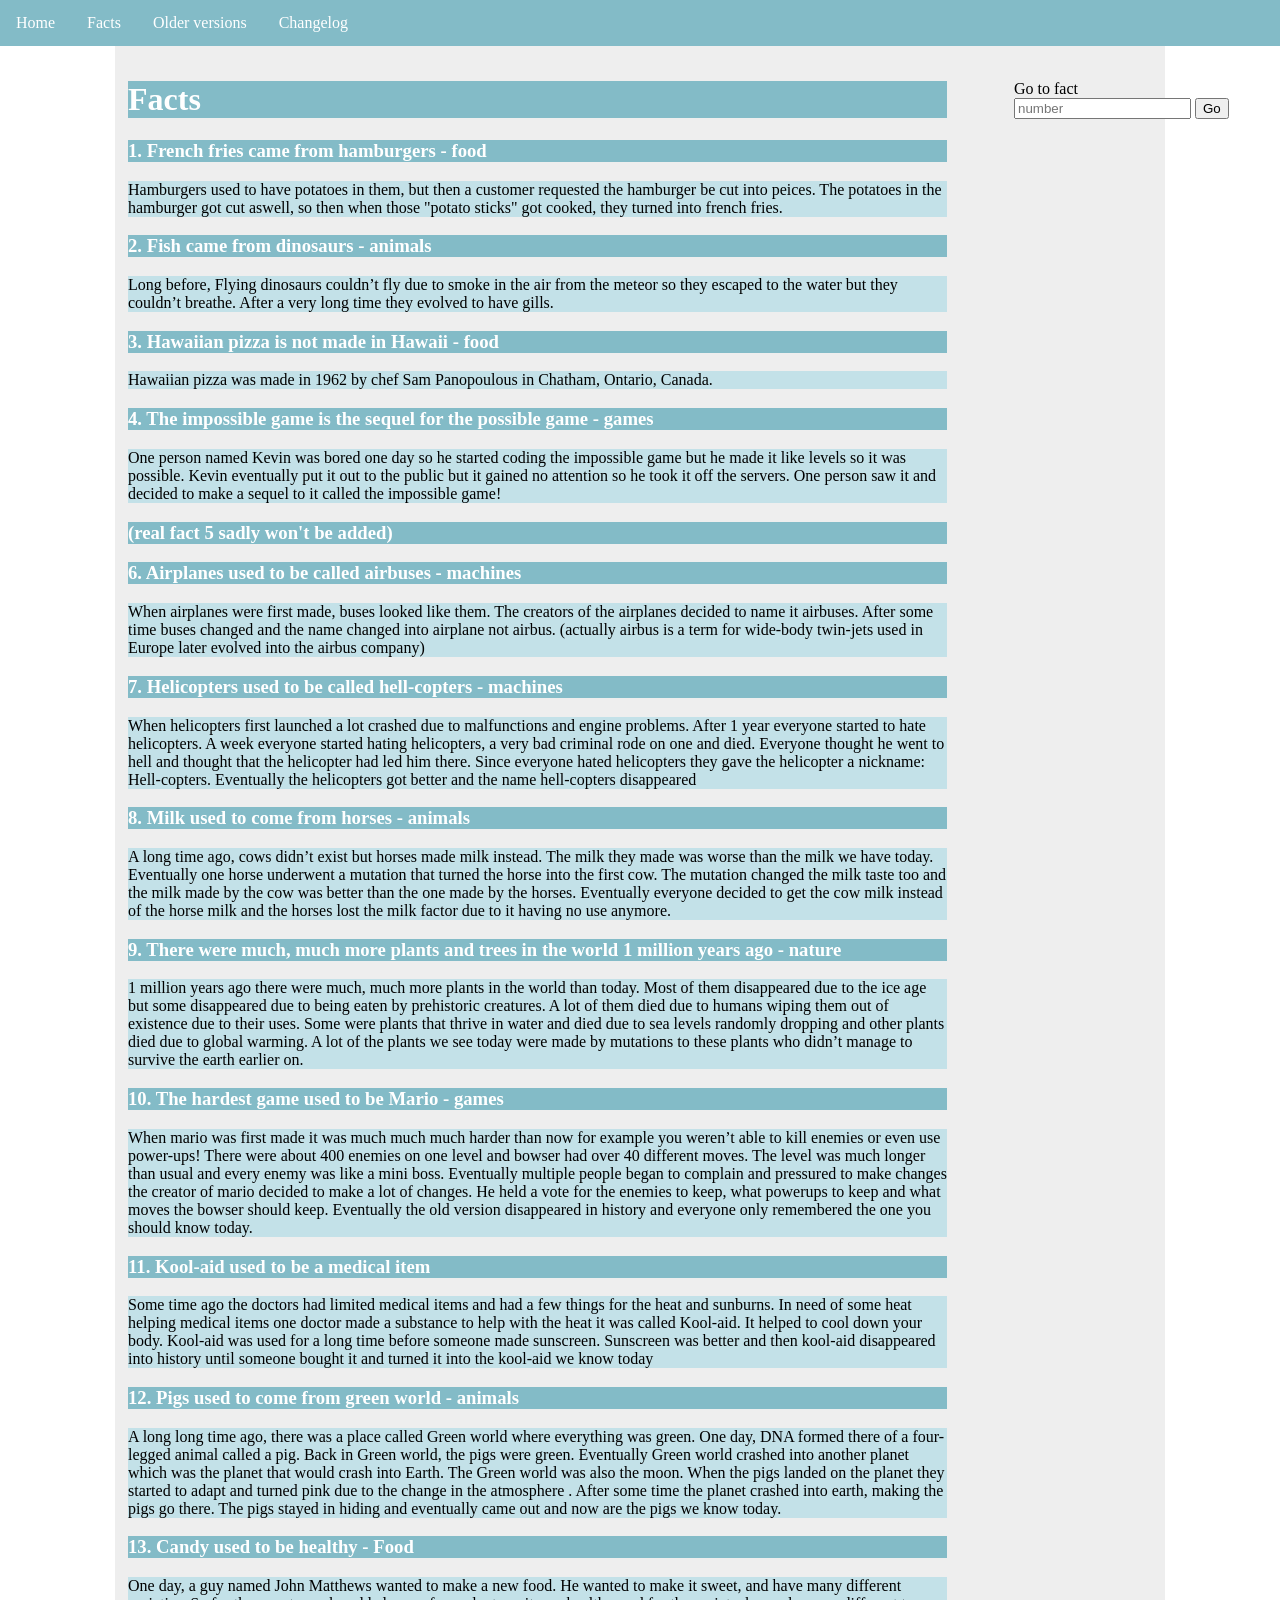
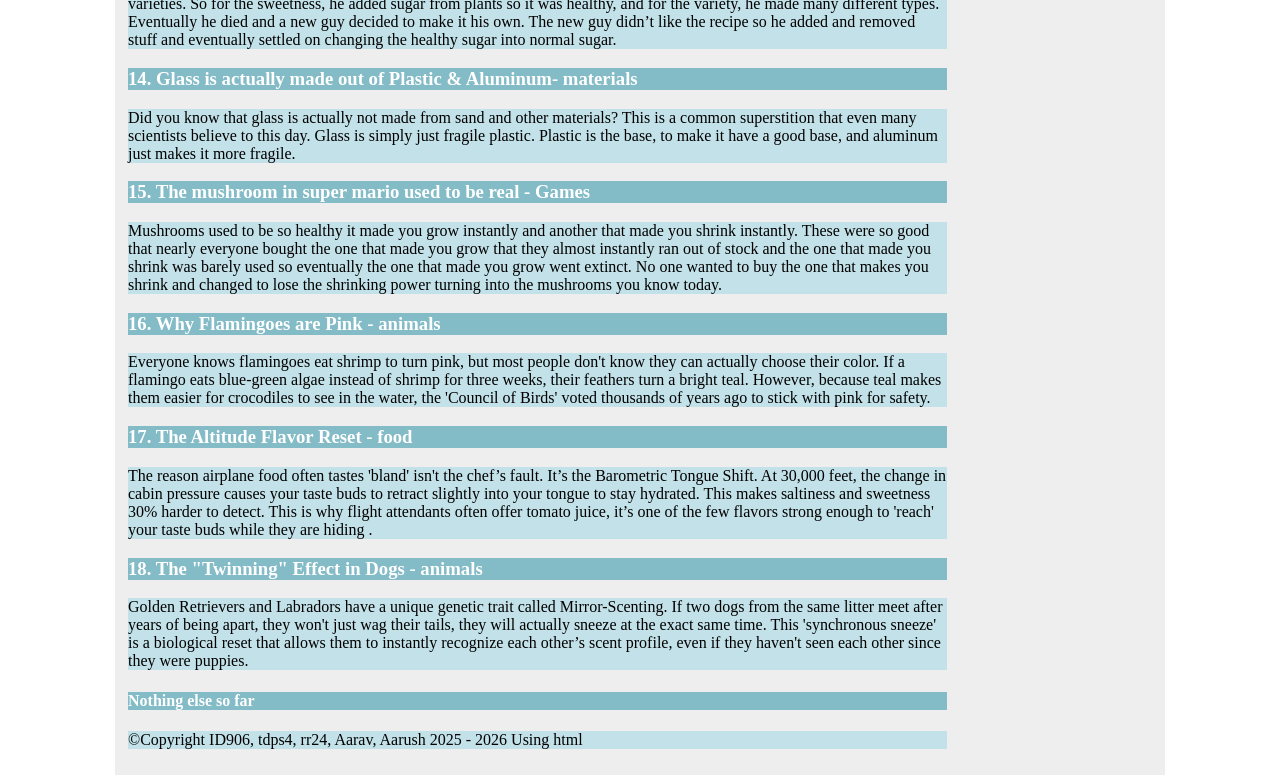
==== facts.html @ 5a92e3e0 "ad" ====
<!DOCTYPE HTML>
<html lang="en-US">
<head>
  <meta charset="UTF-8">
  <title>Facts - All Facts are True</title>
  <link rel = "stylesheet"
   type = "text/css"
   href = "allfactsStyle.css" />
</head>
<body>
    <nav class="top-bar">
      <ul>
          <li><a href="index.html" target="_parent">Home</a></li>
		  <li><a href="facts.html" target="_parent">Facts</a></li>
          <li><a href="Older versions.html" target="_parent">Older versions</a></li>
		  <li><a href="changelog.html" target="_parent">Changelog</a></li>
      </ul>
    </nav>
  <div class = "facts-all">
    <div id = "left">
    <h1>Facts</h1>
      <h3 id = "fact1">1. French fries came from hamburgers - food</h3>
        <p>
		Hamburgers used to have potatoes in them, but then a customer requested the hamburger be cut into peices. The potatoes in the hamburger got cut aswell, so then when those "potato sticks" got cooked, they turned into french fries.
		</p>
	  <h3 id = "fact2">2. Fish came from dinosaurs - animals</h3>
		<p>
		Long before, Flying dinosaurs couldn’t fly due to smoke in the air from the meteor so they escaped to the water but they couldn’t breathe. After a very long time they evolved to have gills.
		</p>
	  <h3 id = "fact3">3. Hawaiian pizza is not made in Hawaii - food</h3>
		<p>
		Hawaiian pizza was made in 1962 by chef Sam Panopoulous in Chatham, Ontario, Canada. 
		</p>
	  <h3 id = "fact4">4. The impossible game is the sequel for the possible game - games</h3>
		<p>One person named Kevin was bored one day so he started coding the impossible game but he made it like levels so it was possible.
		Kevin eventually put it out to the public but it gained no attention so he took it off the servers. One person saw it and decided to make a sequel to it called the impossible game! 
		</p>
	  <h3 id = "fact5">(real fact 5 sadly won't be added)</h3>
	  <h3 id = "fact6">6. Airplanes used to be called airbuses - machines</h3>
		<p>
		When airplanes were first made, buses looked like them. The creators of the airplanes decided to name it airbuses. After some time buses changed and the name changed into airplane not airbus. 
		(actually airbus is a term for wide-body twin-jets used in Europe later evolved into the airbus company)
		</p>
	  <h3 id = "fact7">7. Helicopters used to be called hell-copters - machines</h3>
		<p>
		When helicopters first launched a lot crashed due to malfunctions and engine problems. After 1 year everyone started to hate helicopters. 
		A week everyone started hating helicopters, a very bad criminal rode on one and died. Everyone thought he went to hell and thought that the helicopter had led him there. 
		Since everyone hated helicopters they gave the helicopter a nickname: Hell-copters. Eventually the helicopters got better and the name hell-copters disappeared
		</p>
	  <h3 id = "fact8">8. Milk used to come from horses - animals</h3>
		<p>
		A long time ago, cows didn’t exist but horses made milk instead. The milk they made was worse than the milk we have today. Eventually one horse underwent a mutation that turned the horse into the first cow. 
		The mutation changed the milk taste too and the milk made by the cow was better than the one made by the horses. 
		Eventually everyone decided to get the cow milk instead of the horse milk and the horses lost the milk factor due to it having no use anymore.
		</p>
	  <h3 id = "fact9">9. There were much, much more plants and trees in the world 1 million years ago - nature</h3>
		<p>
		1 million years ago there were much, much more plants in the world than today. Most of them disappeared due to the ice age but some disappeared due to being eaten by prehistoric creatures. 
		A lot of them died due to humans wiping them out of existence due to their uses. 
		Some were plants that thrive in water and died due to sea levels randomly dropping and other plants died due to global warming. 
		A lot of the plants we see today were made by mutations to these plants who didn’t manage to survive the earth earlier on.
		</p>
	  <h3 id = "fact10">10. The hardest game used to be Mario - games</h3>
		<p>
		When mario was first made it was much much much harder than now for example you weren’t able to kill enemies or even use power-ups! There were about 400 enemies on one level and bowser had over 40 different moves. 
		The level was much longer than usual and every enemy was like a mini boss. Eventually multiple people began to complain and pressured to make changes the creator of mario decided to make a lot of changes. 
		He held a vote for the enemies to keep, what powerups to keep and what moves the bowser should keep. Eventually the old version disappeared in history and everyone only remembered the one you should know today.
		</p>
	  <h3 id = "fact11">11. Kool-aid used to be a medical item</h3>
		<p>
		Some time ago the doctors had limited medical items and had a few things for the heat and sunburns. 
		In need of some heat helping medical items one doctor made a substance to help with the heat it was called Kool-aid. 
		It helped to cool down your body. 
		Kool-aid was used for a long time before someone made sunscreen. 
		Sunscreen was better and then kool-aid disappeared into history until someone bought it and turned it into the kool-aid we know today
		</p>
	  <h3 id = "fact12">12. Pigs used to come from green world - animals</h3>
	    <p>
		A long long time ago, there was a place called Green world where everything was green. One day, DNA formed there of a four-legged animal called a pig. Back in Green world, the pigs were green. 
		Eventually Green world crashed into another planet which was the planet that would crash into Earth. The Green world was also the moon. 
		When the pigs landed on the planet they started to adapt and turned pink due to the change in the atmosphere . 
		After some time the planet crashed into earth, making the pigs go there. The pigs stayed in hiding and eventually came out and now are the pigs we know today.
		</p>
	  <h3 id = "fact13">13. Candy used to be healthy - Food</h3>
		<p>
		One day, a guy named John Matthews wanted to make a new food. He wanted to make it sweet, and have many different varieties. 
		So for the sweetness, he added sugar from plants so it was healthy, and for the variety, he made many different types. 
		Eventually he died and a new guy decided to make it his own. 
		The new guy didn’t like the recipe so he added and removed stuff and eventually settled on changing the healthy sugar into normal sugar.
		</p>
	  <h3 id = "fact14">14. Glass is actually made out of Plastic & Aluminum- materials</h3>
		<p>
		Did you know that glass is actually not made from sand and other materials? 
		This is a common superstition that even many scientists believe to this day. 
		Glass is simply just fragile plastic. Plastic is the base, to make it have a good base, and aluminum just makes it more fragile.
		</p>
	  <h3 id = "fact15">15. The mushroom in super mario used to be real - Games</h3>
		<p>
		Mushrooms used to be so healthy it made you grow instantly and another that made you shrink instantly. 
		These were so good that nearly everyone bought the one that made you grow that they almost instantly ran out of stock and the one that made you shrink was barely used so eventually the one that made you grow went extinct. 
		No one wanted to buy the one that makes you shrink and changed to lose the shrinking power turning into the mushrooms you know today.
		</p>
	  <h3 id = "fact16">16. Why Flamingoes are Pink - animals</h3>
		<p>
		Everyone knows flamingoes eat shrimp to turn pink, but most people don't know they can actually choose their color. 
		If a flamingo eats blue-green algae instead of shrimp for three weeks, their feathers turn a bright teal. 
		However, because teal makes them easier for crocodiles to see in the water, the 'Council of Birds' voted thousands of years ago to stick with pink for safety.
		</p>
	  <h3 id = "fact17">17. The Altitude Flavor Reset - food</h3>
		<p>
		The reason airplane food often tastes 'bland' isn't the chef’s fault. It’s the Barometric Tongue Shift. 
		At 30,000 feet, the change in cabin pressure causes your taste buds to retract slightly into your tongue to stay hydrated. 
		This makes saltiness and sweetness 30% harder to detect. 
		This is why flight attendants often offer tomato juice, it’s one of the few flavors strong enough to 'reach' your taste buds while they are hiding .  
		</p>
	  <h3 id = "fact18">18. The "Twinning" Effect in Dogs - animals</h3>
		<p>
		Golden Retrievers and Labradors have a unique genetic trait called Mirror-Scenting. 
		If two dogs from the same litter meet after years of being apart, they won't just wag their tails, they will actually sneeze at the exact same time. 
		This 'synchronous sneeze' is a biological reset that allows them to instantly recognize each other’s scent profile, even if they haven't seen each other since they were puppies.
		</p>

		<h4>Nothing else so far</h4>
		  <p>
		  ©Copyright ID906, tdps4, rr24, Aarav, Aarush 2025 - 2026
		  Using html
		  
		  </p>
	  </div>
	  <div id = "gt-r">
	    <label>Go to fact</label>
	    <form onsubmit="goToFact(); return false;">
        <input type="number" id="factInput" placeholder="number">
        <button type="submit">Go</button>
		</form>
	  </div>
	</div>
	<script>
	function goToFact() {
	const number = document.getElementById("factInput").value;
	const target = document.getElementById("fact" + number);

	if (target) {
		const yOffset = -160;
		const y = target.getBoundingClientRect().top + window.pageYOffset + yOffset;
	
		window.scrollTo({ top: y, behavior: "smooth" });
	} else {
		alert("That fact doesn't exist!");
	}
	}
	</script>
</script>
  </body>
</html>
---- allfactsStyle.css ----
body {
margin: 0;
font-family: "Verdana";
}
main {
padding-top: 60px;
}
h1, h2, h3, h4, p, ul, label{
color: #fff;
background-color: #83bbc7;
}
label  {
background: none;
color: #000;
}
p, ul {
color: #000000;
background-color: #c3e1e8;
}
#gt-r {
position: fixed;
float: right;
width: 20%;
padding: 10px;
padding-top: 20px;
height: fit-content;
right: 0;
}
#left {
float: left;
width: 80%;
}
.all {
margin-left: auto;
margin-right: auto;
width: 80%;
background-color: #eeeeee;
padding: 1%;
padding-top: 60px;
padding-bottom: 10px;
height: 100%;
}
.facts-all {
margin-left: auto;
margin-right: auto;
width: 80%;
background-color: #eeeeee;
padding: 1%;
padding-top: 60px;
padding-bottom: 10px;
height: 100%;
display: flex;
align-self: flex-start;
}
.all-v-od {
margin-left: auto;
margin-right: auto;
width: 50%;
background-color: #eeeeee;
padding: 1%;
padding-top: 60px;
padding-bottom: 10px;
height: 100%;
}
body {
background-color: #fff;
}
a {
color: #45646b;
}
a:hover {
color: #83bbc7;
}
.top-bar {
background-color: #83bbc7;
width: 100%;
position: fixed;
}
.top-bar ul {
list-style-type: none;
background-color: #83bbc7;
margin: 0;
padding: 0;
display: flex;
justify-content: flex-start;
margin: 0;
padding: 0;
}
.top-bar li a {
display: block;
color: white;
text-align: center;
padding: 14px 16px;
text-decoration: none;
}
.top-bar li a:hover {
background-color: #6aaab6;
color: #ffffff;
}
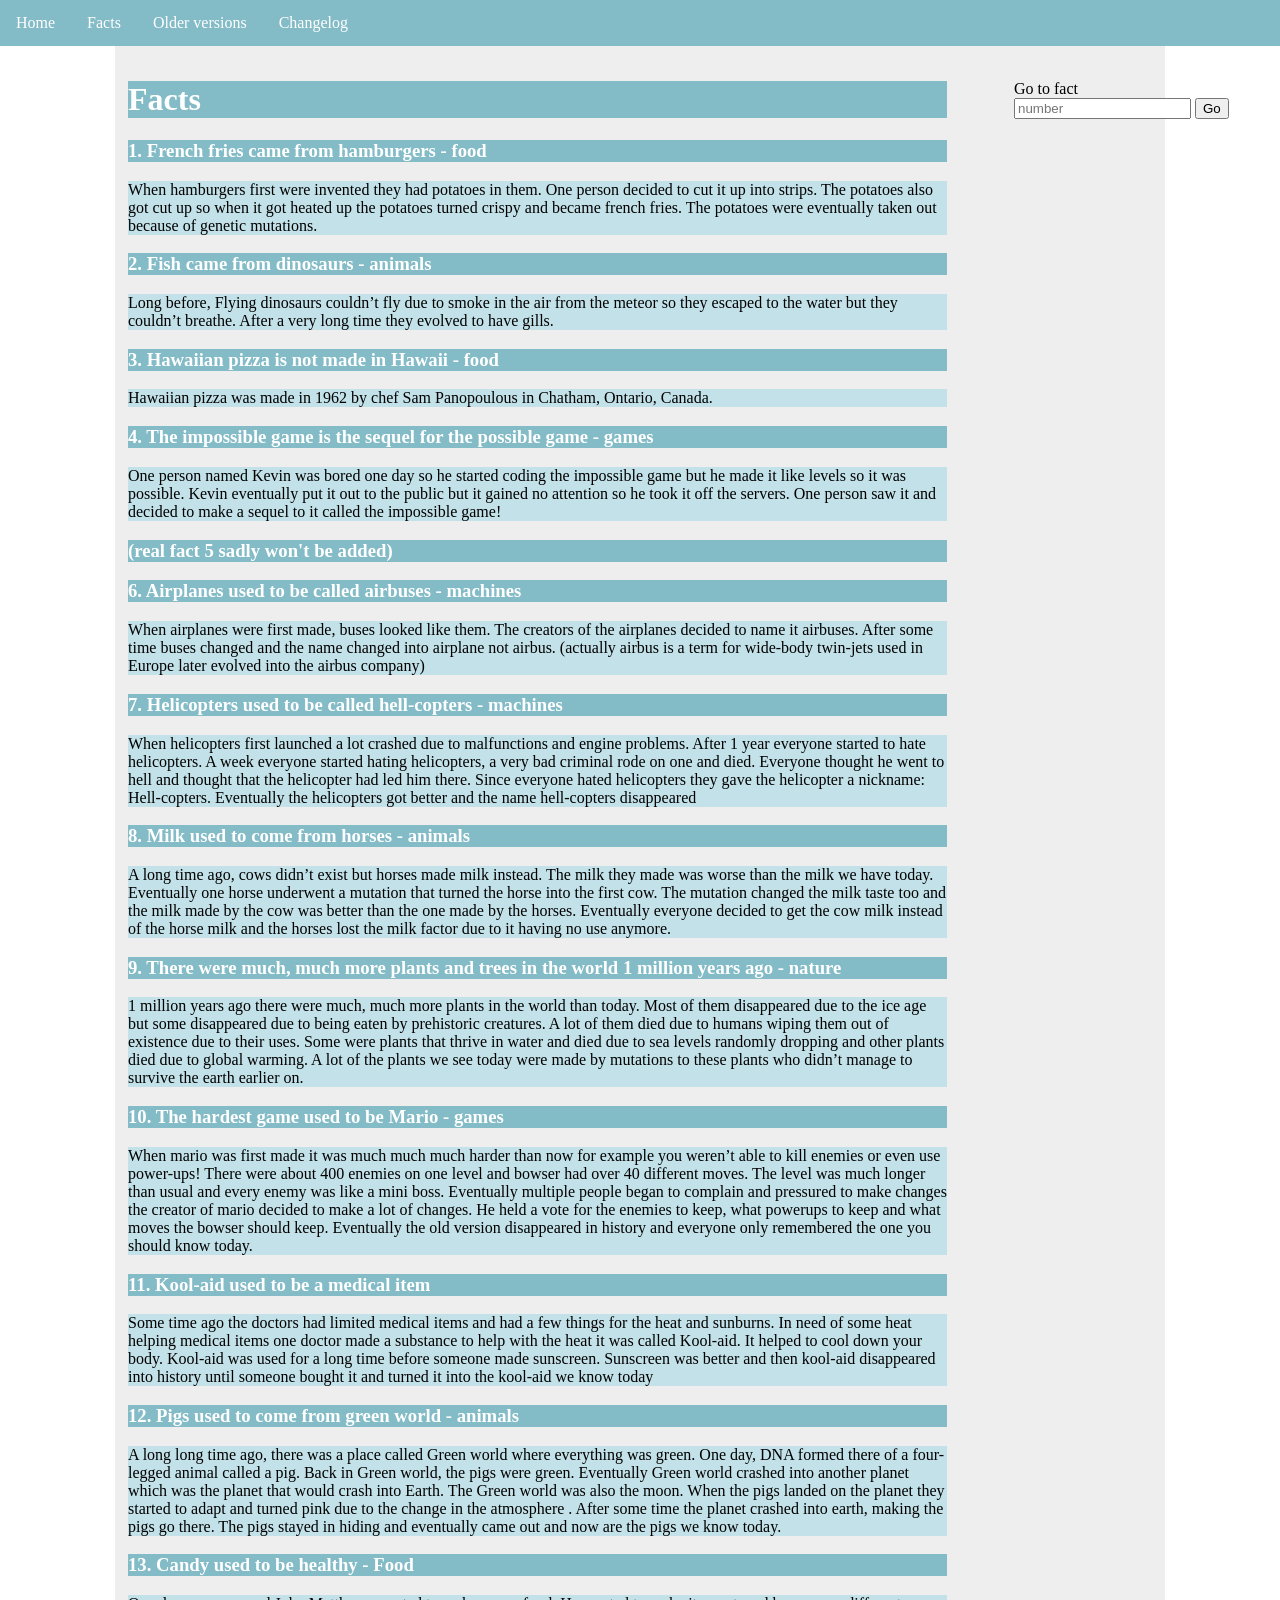
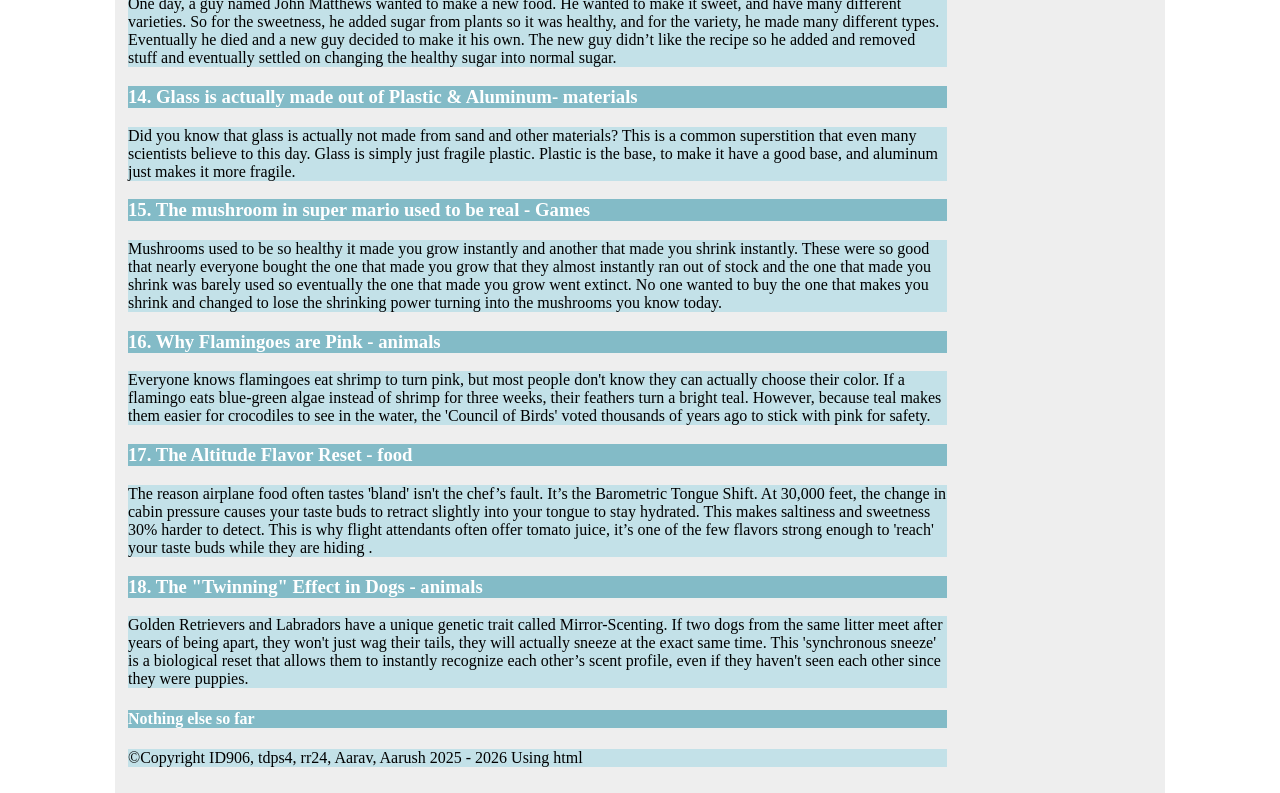
==== commit 2b6a93a1: "Update facts.html" ====
--- a/facts.html
+++ b/facts.html
@@ -21,7 +21,7 @@
     <h1>Facts</h1>
       <h3 id = "fact1">1. French fries came from hamburgers - food</h3>
         <p>
-		Hamburgers used to have potatoes in them, but then a customer requested the hamburger be cut into peices. The potatoes in the hamburger got cut aswell, so then when those "potato sticks" got cooked, they turned into french fries.
+		When hamburgers first were invented they had potatoes in them. One person decided to cut it up into strips. The potatoes also got cut up so when it got heated up the potatoes turned crispy and became french fries. The potatoes were eventually taken out because of genetic mutations.
 		</p>
 	  <h3 id = "fact2">2. Fish came from dinosaurs - animals</h3>
 		<p>
@@ -152,4 +152,4 @@
 	</script>
 </script>
   </body>
-</html>+</html>
